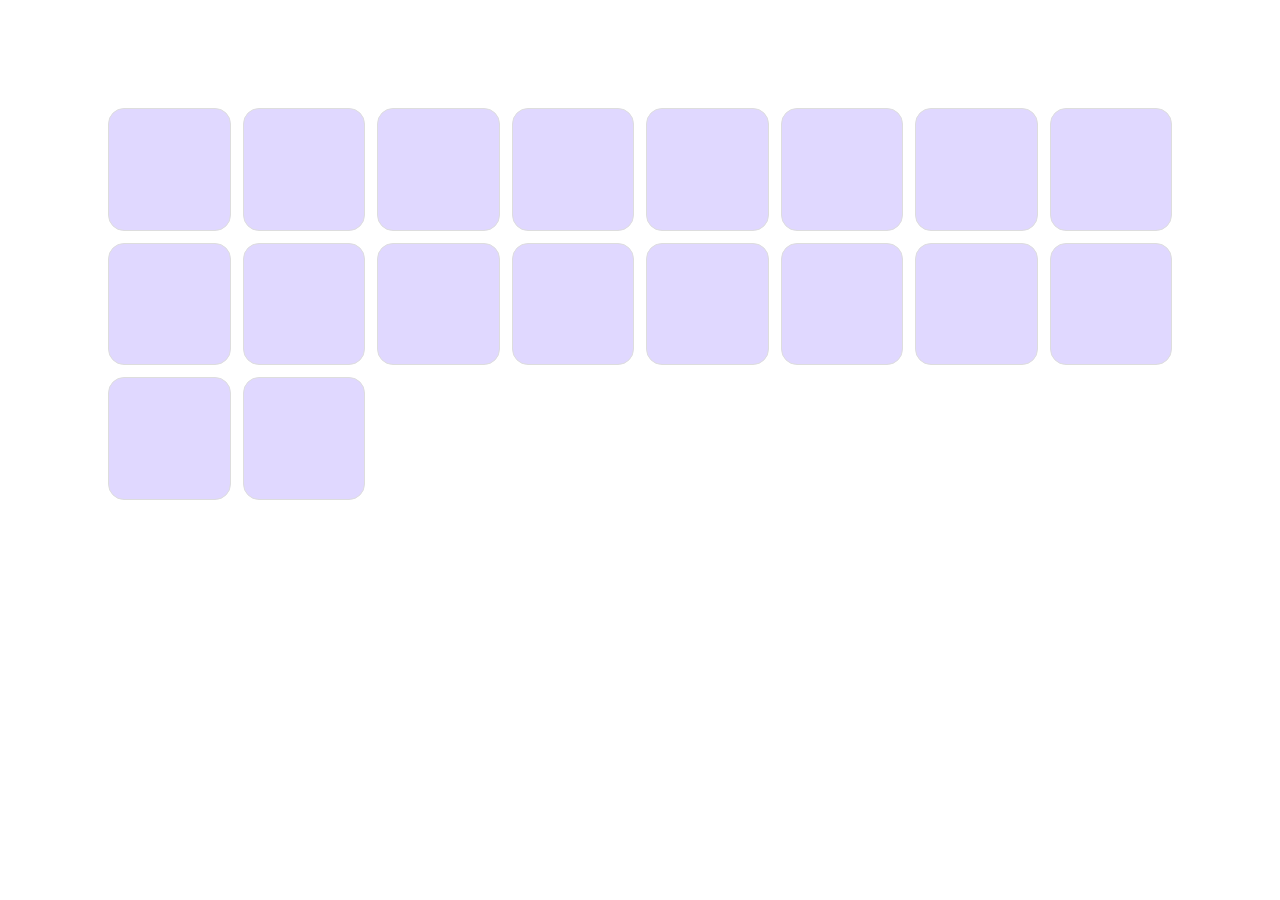
==== 01-01_staggered-animation/index.html @ 7055ac33 "01〜04デモ配置、gitignore追加、README更新" ====
<!DOCTYPE html>
<html lang="ja">
  <head>
    <meta charset="UTF-8" />
    <meta name="viewport" content="width=device-width, initial-scale=1.0" />
    <title>01_staggered-animation</title>

    <link rel="stylesheet" href="../common.css" />
    <link rel="stylesheet" href="./style.css" />
  </head>
  <body>
    <div class="container">
      <ul class="stagger-cards">
        <li class="card">
        </li>
        <li class="card">
        </li>
        <li class="card">
        </li>
        <li class="card">
        </li>
        <li class="card">
        </li>
        <li class="card">
        </li>
        <li class="card">
        </li>
        <li class="card">
        </li>
        <li class="card">
        </li>
        <li class="card">
        </li>
        <li class="card">
        </li>
        <li class="card">
        </li>
        <li class="card">
        </li>
        <li class="card">
        </li>
        <li class="card">
        </li>
        <li class="card">
        </li>
        <li class="card">
        </li>
        <li class="card">
        </li>
      </ul>
    </div>
  </body>
</html>
---- common.css ----
/* 共通スタイル */
body {
  padding: 100px;
}
.sr-only {
  display: none;
}
---- 01-01_staggered-animation/style.css ----
.container {
  /* display: grid;
  place-content: center; */
}
.stagger-cards{
  list-style:none;
  padding:0;
  margin:0;
  display:grid;
  gap:12px;
  width:100%;
  grid-template-columns: repeat(auto-fit, minmax(120px, 1fr));
}

/* 最終形（整列した状態） */
.stagger-cards > .card{
  border:1px solid #ddd;
  border-radius:16px;
  background:#e0d8ff;

  display:flex;
  flex-direction: column;
  justify-content: center;
  align-items: center;

  aspect-ratio: 1 / 1;

  opacity: 1;
  transform: translate3d(0,0,0) rotate(0deg);
  filter: blur(0px);

  /* sibling-index() でスタッガー */
  transition-property: opacity, transform, filter;
  transition-duration: 0.4s;
  transition-delay: calc((sibling-index() - 1) * 0.07s);
}

/* ここが肝：初回表示時の開始スタイル（バラバラ状態） */
@starting-style{
  .stagger-cards > .card{
    /* indexで “ズレ量/回転量” を少しずつ変える */
    --i: sibling-index();


    /* 横方向のずれ量 */
    --offset-x: calc((var(--i) - 1) * 10px);

    /* 縦方向のずれ量（少し下にずらす） */
    --offset-y: calc(4px + (var(--i) - 1) * 3px);

    /* 回転量（度数） */
    --rotate-deg: calc((var(--i) - 1) * 1.1deg);

    opacity: 0;

    transform:
      translateX(var(--offset-x))
      translateY(var(--offset-y))
      rotate(var(--rotate-deg));
    filter: blur(6px);
  }
}

.stagger-cards > .card h3{
  margin:0;
  font-size: 16px;
}
.stagger-cards > .card p{
  margin:6px 0 0;
  opacity:.75;
}

/* アクセシビリティ：動きを減らす設定の人には即表示 */
@media (prefers-reduced-motion: reduce){
  .stagger-cards > .card{
    transition: none;
  }
}
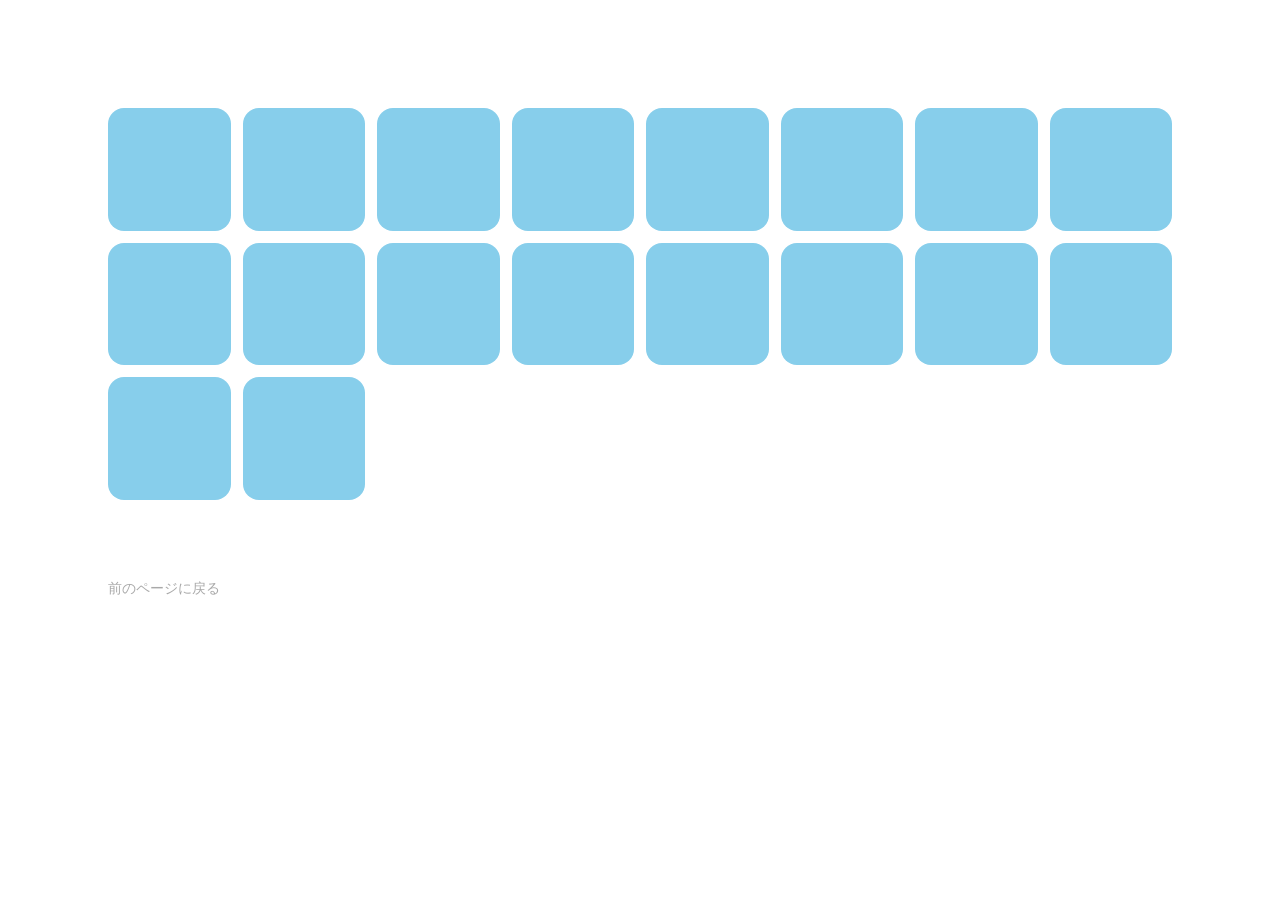
==== commit 12a35ac4: "01、02デモの更新" ====
--- a/01-01_staggered-animation/index.html
+++ b/01-01_staggered-animation/index.html
@@ -9,45 +9,29 @@
     <link rel="stylesheet" href="./style.css" />
   </head>
   <body>
-    <div class="container">
-      <ul class="stagger-cards">
-        <li class="card">
-        </li>
-        <li class="card">
-        </li>
-        <li class="card">
-        </li>
-        <li class="card">
-        </li>
-        <li class="card">
-        </li>
-        <li class="card">
-        </li>
-        <li class="card">
-        </li>
-        <li class="card">
-        </li>
-        <li class="card">
-        </li>
-        <li class="card">
-        </li>
-        <li class="card">
-        </li>
-        <li class="card">
-        </li>
-        <li class="card">
-        </li>
-        <li class="card">
-        </li>
-        <li class="card">
-        </li>
-        <li class="card">
-        </li>
-        <li class="card">
-        </li>
-        <li class="card">
-        </li>
+    <div>
+      <ul>
+        <li></li>
+        <li></li>
+        <li></li>
+        <li></li>
+        <li></li>
+        <li></li>
+        <li></li>
+        <li></li>
+        <li></li>
+        <li></li>
+        <li></li>
+        <li></li>
+        <li></li>
+        <li></li>
+        <li></li>
+        <li></li>
+        <li></li>
+        <li></li>
       </ul>
     </div>
+
+    <a href="./start.html" class="link">前のページに戻る</a>
   </body>
 </html>
--- a/01-01_staggered-animation/style.css
+++ b/01-01_staggered-animation/style.css
@@ -1,78 +1,61 @@
-.container {
-  /* display: grid;
-  place-content: center; */
-}
-.stagger-cards{
-  list-style:none;
-  padding:0;
-  margin:0;
-  display:grid;
-  gap:12px;
-  width:100%;
+ul {
+  list-style: none;
+  padding: 0;
+  margin: 0;
+  display: grid;
+  gap: 12px;
+  width: 100%;
   grid-template-columns: repeat(auto-fit, minmax(120px, 1fr));
 }
 
-/* 最終形（整列した状態） */
-.stagger-cards > .card{
-  border:1px solid #ddd;
-  border-radius:16px;
-  background:#e0d8ff;
-
-  display:flex;
+/* 最終形スタイル（整列した状態） */
+li {
+  border-radius: 16px;
+  background: skyblue;
+  display: flex;
   flex-direction: column;
   justify-content: center;
   align-items: center;
-
   aspect-ratio: 1 / 1;
-
   opacity: 1;
-  transform: translate3d(0,0,0) rotate(0deg);
+  transform: translate3d(0, 0, 0) rotate(0deg);
   filter: blur(0px);
-
+  transition: opacity 0.4s, transform 0.4s, filter 0.4s;
   /* sibling-index() でスタッガー */
-  transition-property: opacity, transform, filter;
-  transition-duration: 0.4s;
-  transition-delay: calc((sibling-index() - 1) * 0.07s);
+  transition-delay: calc((sibling-index() - 1) * 0.05s);
 }
 
-/* ここが肝：初回表示時の開始スタイル（バラバラ状態） */
-@starting-style{
-  .stagger-cards > .card{
-    /* indexで “ズレ量/回転量” を少しずつ変える */
-    --i: sibling-index();
-
+/* 初回表示時の開始スタイル */
+@starting-style {
+  li {
+    --index: sibling-index();
 
     /* 横方向のずれ量 */
-    --offset-x: calc((var(--i) - 1) * 10px);
+    --offset-x: calc((var(--index) - 1) * 10px);
 
     /* 縦方向のずれ量（少し下にずらす） */
-    --offset-y: calc(4px + (var(--i) - 1) * 3px);
+    --offset-y: calc(4px + (var(--index) - 1) * 3px);
 
     /* 回転量（度数） */
-    --rotate-deg: calc((var(--i) - 1) * 1.1deg);
+    --rotate-deg: calc((var(--index) - 1) * 1.2deg);
 
     opacity: 0;
-
-    transform:
-      translateX(var(--offset-x))
-      translateY(var(--offset-y))
+    transform: translateX(var(--offset-x)) translateY(var(--offset-y))
       rotate(var(--rotate-deg));
     filter: blur(6px);
   }
 }
 
-.stagger-cards > .card h3{
-  margin:0;
-  font-size: 16px;
-}
-.stagger-cards > .card p{
-  margin:6px 0 0;
-  opacity:.75;
-}
+/* 前のページに戻るリンク */
+.link {
+  display: inline-block;
+  margin-top: 80px;
+  color: darkgray;
+  text-decoration: none;
+  transition: color 0.2s;
+  font-size: 14px;
 
-/* アクセシビリティ：動きを減らす設定の人には即表示 */
-@media (prefers-reduced-motion: reduce){
-  .stagger-cards > .card{
-    transition: none;
+  &:hover {
+    color: #6f6f6f;
   }
 }
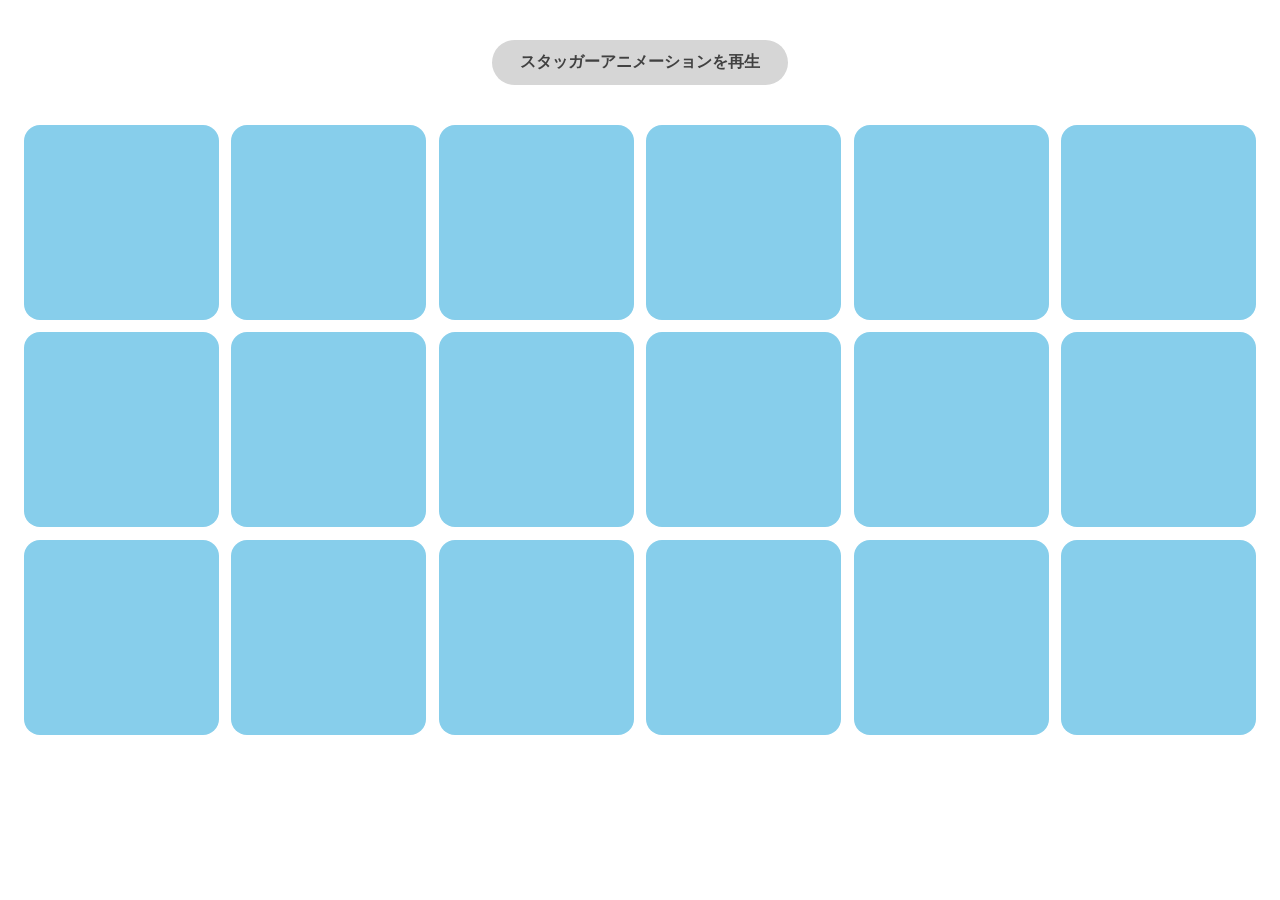
==== commit 50d33905: "01、02デモ更新" ====
--- a/01-01_staggered-animation/index.html
+++ b/01-01_staggered-animation/index.html
@@ -9,8 +9,12 @@
     <link rel="stylesheet" href="./style.css" />
   </head>
   <body>
-    <div>
-      <ul>
+    <main class="container">
+      <button class="replay-button" type="button">
+        スタッガーアニメーションを再生
+      </button>
+      
+      <ul class="cards">
         <li></li>
         <li></li>
         <li></li>
@@ -30,8 +34,23 @@
         <li></li>
         <li></li>
       </ul>
-    </div>
+    </main>
 
-    <a href="./start.html" class="link">前のページに戻る</a>
+
+    <script>
+      const list = document.querySelector(".cards");
+      const replayButton = document.querySelector(".replay-button");
+
+      const replayAnimation = () => {
+        list.classList.add("is-reset");
+        list.getBoundingClientRect();
+        requestAnimationFrame(() => {
+          list.classList.remove("is-reset");
+        });
+      };
+
+      window.addEventListener("load", replayAnimation);
+      replayButton.addEventListener("click", replayAnimation);
+    </script>
   </body>
 </html>
--- a/common.css
+++ b/common.css
@@ -1,7 +1,5 @@
 /* 共通スタイル */
 body {
-  padding: 100px;
-}
-.sr-only {
-  display: none;
+  margin: 0;
+  padding: 40px;
 }
--- a/01-01_staggered-animation/style.css
+++ b/01-01_staggered-animation/style.css
@@ -1,11 +1,21 @@
+body {
+  margin: 0;
+  padding: 40px 24px;
+}
+
+.container {
+  display: grid;
+  gap: 40px;
+}
+
 ul {
   list-style: none;
   padding: 0;
   margin: 0;
   display: grid;
-  gap: 12px;
+  gap: 1vw;
   width: 100%;
-  grid-template-columns: repeat(auto-fit, minmax(120px, 1fr));
+  grid-template-columns: repeat(6, minmax(0, 1fr));
 }
 
 /* 最終形スタイル（整列した状態） */
@@ -18,44 +28,46 @@
   align-items: center;
   aspect-ratio: 1 / 1;
   opacity: 1;
-  transform: translate3d(0, 0, 0) rotate(0deg);
+  transform: rotate(0deg);
   filter: blur(0px);
-  transition: opacity 0.4s, transform 0.4s, filter 0.4s;
+  transition: opacity 0.4s, transform 0.4s;
+
   /* sibling-index() でスタッガー */
-  transition-delay: calc((sibling-index() - 1) * 0.05s);
+  transition-delay: calc((sibling-index() - 1) * 0.04s);
 }
 
-/* 初回表示時の開始スタイル */
+/* 初回表示時のスタイル */
 @starting-style {
   li {
-    --index: sibling-index();
-
-    /* 横方向のずれ量 */
-    --offset-x: calc((var(--index) - 1) * 10px);
-
-    /* 縦方向のずれ量（少し下にずらす） */
-    --offset-y: calc(4px + (var(--index) - 1) * 3px);
-
-    /* 回転量（度数） */
-    --rotate-deg: calc((var(--index) - 1) * 1.2deg);
-
+    --rotate-deg: calc((sibling-index() - 1) * 1.5deg);
     opacity: 0;
-    transform: translateX(var(--offset-x)) translateY(var(--offset-y))
-      rotate(var(--rotate-deg));
-    filter: blur(6px);
+    transform: rotate(var(--rotate-deg));
   }
 }
 
-/* 前のページに戻るリンク */
-.link {
-  display: inline-block;
-  margin-top: 80px;
-  color: darkgray;
-  text-decoration: none;
-  transition: color 0.2s;
-  font-size: 14px;
+.cards.is-reset li {
+  transition: none;
+  --rotate-deg: calc((sibling-index() - 1) * 1.5deg);
+  opacity: 0;
+  transform: rotate(var(--rotate-deg));
+}
 
-  &:hover {
-    color: #6f6f6f;
+.replay-button {
+  justify-self: center;
+  border: none;
+  border-radius: 999px;
+  padding: 12px 28px;
+  background: #d6d6d6;
+  color: #414141;
+  font-size: 16px;
+  font-weight: bold;
+  cursor: pointer;
+  transition: background-color 0.3s, box-shadow 0.3s;
+}
+
+@media (any-hover: hover) {
+  .replay-button:hover {
+    background: #b6b6b6;
+    box-shadow: none;
   }
 }
